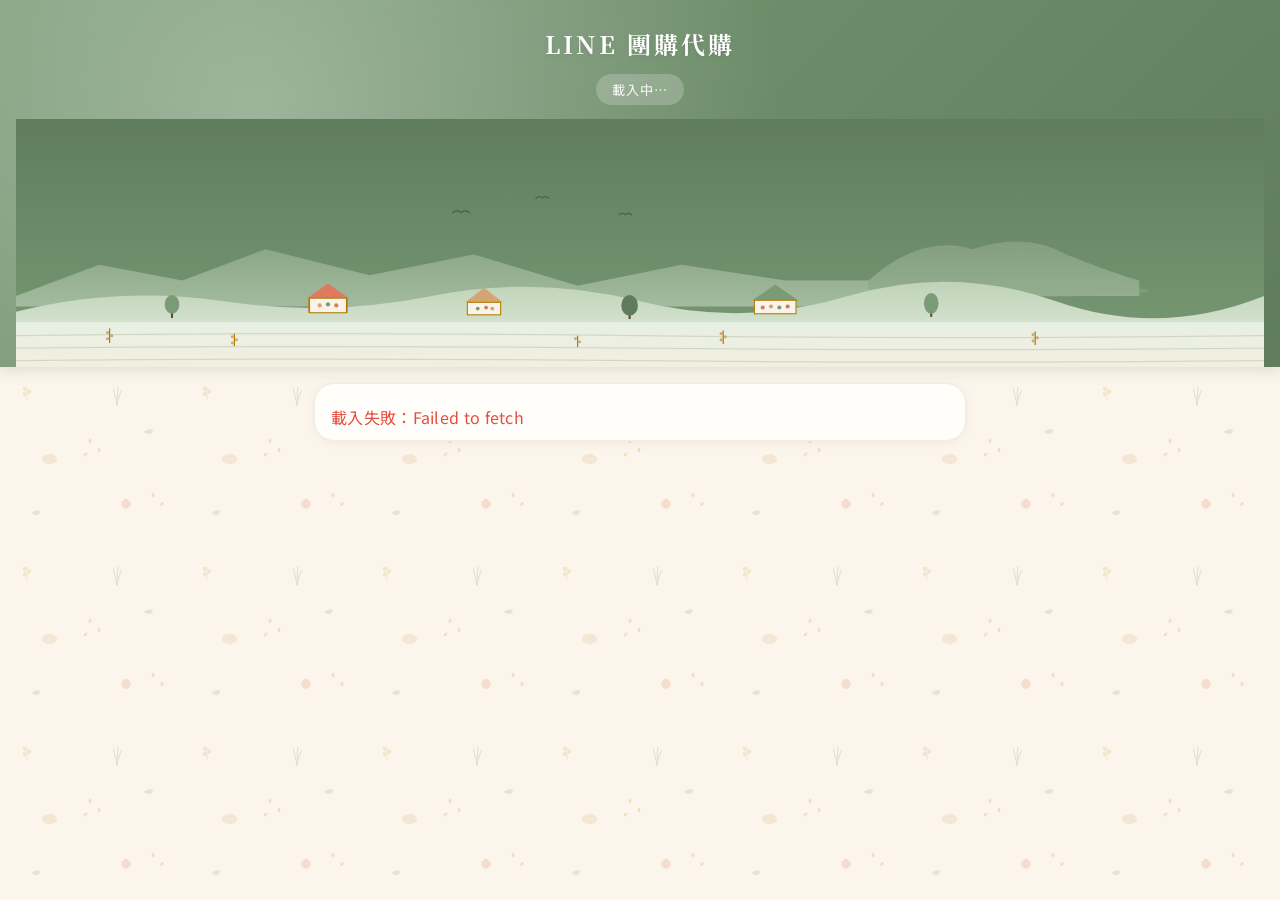
==== index.html @ 14079dd7 "初版 LINE 團購代購網頁（宜蘭小農市集 demo） - 前後臺分離：前臺客人下單、後臺商家/攤位/排班/訂單/報表管理 - 架構：GitHub Pages + Google Sheets + Ap" ====
<!DOCTYPE html>
<html lang="zh-TW">
<head>
<meta charset="UTF-8">
<meta name="viewport" content="width=device-width, initial-scale=1">
<title>LINE 團購代購</title>
<link rel="preconnect" href="https://fonts.googleapis.com">
<link rel="preconnect" href="https://fonts.gstatic.com" crossorigin>
<link href="https://fonts.googleapis.com/css2?family=Noto+Sans+TC:wght@400;500;600;700&family=Noto+Serif+TC:wght@500;600;700&display=swap" rel="stylesheet">
<link rel="stylesheet" href="css/style.css?v=20261124i">
</head>
<body>
<header>
  <h1 id="siteTitle">LINE 團購代購</h1>
  <div class="sub" id="weekLabel">載入中…</div>
  <img src="assets/banner-ilan.svg?v=1" class="banner-illustration" alt="宜蘭小農市集" aria-hidden="true">
</header>

<div class="container" id="main">
  <div class="card">載入中…</div>
</div>

<div class="summary" id="summary" style="display:none;">
  <div>小計 <span class="total-amt" id="totalAmt">0</span></div>
  <button class="btn" id="checkoutBtn">結帳 / 送單</button>
</div>

<!-- 結帳彈窗 -->
<div id="modal" style="display:none;position:fixed;inset:0;background:rgba(0,0,0,0.5);z-index:99;align-items:center;justify-content:center;">
  <div class="card" style="max-width:480px;width:92%;max-height:90vh;overflow:auto;">
    <h3>確認訂單</h3>
    <div id="checkoutItems"></div>
    <label>購買人姓名（必填，可本名/暱稱）</label>
    <input id="custName" placeholder="例：小美">
    <label>電話（可不填）</label>
    <input id="custPhone" placeholder="09xx-xxxxxx">
    <label>備註</label>
    <textarea id="custNote" rows="2" placeholder="可留下取貨提醒"></textarea>
    <div style="margin-top:12px;display:flex;gap:8px;justify-content:flex-end;">
      <button class="btn btn-ghost" onclick="closeModal()">再修改</button>
      <button class="btn" id="submitOrderBtn">確認送出</button>
    </div>
  </div>
</div>

<script src="js/config.js?v=20261124h"></script>
<script src="js/api.js?v=20261124h"></script>
<script src="js/app.js?v=20261124h"></script>
</body>
</html>
---- css/style.css ----
/* =====================================================
   LINE 團購代購 — 溫馨手作風 v1.6
   手機優先 RWD｜奶油米色｜圓角｜慢字體
===================================================== */
:root {
  --primary: #7A9B76;         /* 鼠尾草綠 */
  --primary-dark: #5F7D5C;
  --primary-light: #E8EFE4;
  --accent: #E07A5F;          /* 暖陶土紅 */
  --accent-light: #FDEDE4;
  --warn: #D4A574;            /* 暖奶油黃 */
  --warn-bg: #FBF0DE;
  --hot: #D97757;             /* 熱銷橘 */
  --danger: #C67B6A;
  --bg: #FBF5EC;              /* 奶油米底 */
  --card: #FFFEFB;            /* 偏暖白 */
  --surface: #F5EDE0;         /* 深一點的米 */
  --text: #3D3B37;            /* 深暖棕 */
  --title: #2B2824;
  --muted: #8A8679;
  --border: #E8DDC8;
  --shadow: 0 2px 10px rgba(124, 95, 60, 0.07);
  --shadow-lg: 0 8px 28px rgba(124, 95, 60, 0.12);
  --radius: 20px;
  --radius-sm: 14px;
  --radius-pill: 999px;
}

* { box-sizing: border-box; }
html {
  -webkit-text-size-adjust: 100%;
  font-size: 16px;
}
body {
  margin: 0;
  font-family: "Noto Sans TC", -apple-system, "Microsoft JhengHei", sans-serif;
  background: var(--bg) url('../assets/pattern-doodle.svg');
  background-repeat: repeat;
  background-size: 180px auto;
  color: var(--text);
  line-height: 1.65;
  letter-spacing: 0.3px;
  padding-bottom: 120px;
  -webkit-font-smoothing: antialiased;
  text-rendering: optimizeLegibility;
}

/* 商家名用更慢更有味道的襯線字 */
.parent-name, header h1, .modal-content h3, .section-title {
  font-family: "Noto Serif TC", "Noto Sans TC", serif;
  letter-spacing: 1px;
}

/* ---------- 標題列 ---------- */
header {
  background:
    radial-gradient(circle at 20% 30%, rgba(255,255,255,0.3), transparent 50%),
    linear-gradient(135deg, var(--primary) 0%, var(--primary-dark) 100%);
  color: #fff;
  padding: 24px 16px 0;
  text-align: center;
  position: relative;
  box-shadow: 0 3px 14px rgba(95, 125, 92, 0.2);
  overflow: hidden;
}
header h1 {
  margin: 0;
  font-size: 1.5rem;
  font-weight: 700;
  letter-spacing: 3px;
  text-shadow: 0 2px 4px rgba(0,0,0,0.08);
  position: relative;
  z-index: 2;
}
.sub {
  font-size: 0.82rem;
  opacity: 0.96;
  margin-top: 10px;
  display: inline-block;
  background: rgba(255,255,255,0.22);
  padding: 5px 16px;
  border-radius: var(--radius-pill);
  backdrop-filter: blur(6px);
  letter-spacing: 1.2px;
  position: relative;
  z-index: 2;
}
.banner-illustration {
  display: block;
  width: 100%;
  height: auto;
  margin-top: 14px;
  margin-bottom: -2px;
}

/* ---------- 容器 ---------- */
.container { max-width: 680px; margin: 0 auto; padding: 16px 14px; }

/* ---------- 區段標題 ---------- */
.section-title {
  font-weight: 700;
  font-size: 1.05rem;
  margin: 24px 6px 12px;
  color: var(--title);
  text-align: center;
  position: relative;
  padding: 0 60px;
}
.section-title::before,
.section-title::after {
  content: '';
  position: absolute;
  top: 50%;
  width: 40px;
  height: 1px;
  background: var(--border);
}
.section-title::before { left: 0; }
.section-title::after { right: 0; }

/* ---------- 卡片 ---------- */
.card {
  background: var(--card);
  border-radius: var(--radius);
  padding: 20px 16px 10px;
  margin-bottom: 16px;
  box-shadow: var(--shadow);
  border: 1px solid rgba(232, 221, 200, 0.5);
  overflow: hidden;
}

/* ---------- 商家 / 攤位 卡片頂部（照片＋名字置中） ---------- */
.parent-head {
  text-align: center;
  padding-bottom: 14px;
  margin-bottom: 8px;
  border-bottom: 1px dashed var(--border);
  position: relative;
}
.parent-pic {
  width: 100%;
  max-width: 320px;
  aspect-ratio: 16 / 10;
  object-fit: cover;
  border-radius: var(--radius-sm);
  border: 1px solid var(--border);
  box-shadow: 0 3px 12px rgba(124, 95, 60, 0.1);
  display: block;
  margin: 0 auto 14px;
  background: var(--surface);
}
.parent-pic.placeholder {
  display: flex; align-items: center; justify-content: center;
  color: #c9c0b1; font-size: 2.5rem;
  background: var(--surface);
}
.parent-title { margin: 0; }
.parent-name {
  font-weight: 700; font-size: 1.3rem;
  color: var(--title);
  line-height: 1.3;
  margin-bottom: 6px;
}

/* ---------- Tag ---------- */
.tag {
  display: inline-block;
  padding: 4px 12px;
  border-radius: var(--radius-pill);
  font-size: 0.75rem;
  font-weight: 600;
  background: var(--surface);
  color: var(--muted);
  letter-spacing: 0.5px;
}
.tag.fee {
  background: var(--warn-bg);
  color: #8B6914;
  border: 1px solid #E8CF9E;
}
.tag.free {
  background: var(--primary-light);
  color: var(--primary-dark);
  border: 1px solid #C8D9C3;
}
.tag.hot {
  background: linear-gradient(135deg, var(--hot), #C85F3F);
  color: #fff;
  box-shadow: 0 2px 6px rgba(217, 119, 87, 0.3);
}

/* ---------- 商品列（手機優先 flex） ---------- */
.item-row {
  display: flex;
  align-items: center;
  gap: 12px;
  padding: 12px 4px;
  border-bottom: 1px dashed var(--border);
}
.item-row:last-child { border-bottom: none; }
.item-pic {
  width: 72px; height: 72px;
  object-fit: cover; border-radius: 14px;
  border: 1px solid var(--border);
  cursor: zoom-in;
  background: var(--surface);
  flex-shrink: 0;
  transition: transform 0.2s;
}
.item-pic:hover { transform: scale(1.04); }
.item-pic.placeholder {
  display: flex; align-items: center; justify-content: center;
  color: #c9c0b1; font-size: 1.6rem; cursor: default;
}
.item-info {
  flex: 1 1 0;
  min-width: 0;
  display: flex;
  flex-direction: column;
  gap: 3px;
}
.item-name {
  font-size: 0.98rem;
  font-weight: 600;
  color: var(--title);
  line-height: 1.35;
  word-break: break-word;
}
.item-name small {
  font-weight: 400; color: var(--muted);
  font-size: 0.78rem;
}
.item-price {
  font-family: "Noto Serif TC", serif;
  font-weight: 700; color: var(--primary-dark);
  font-size: 1.1rem;
  white-space: nowrap;
}

/* ---------- 數量控制 ---------- */
.qty-ctrl {
  display: flex; align-items: center; gap: 2px;
  background: var(--surface);
  border-radius: var(--radius-pill);
  padding: 3px;
  flex-shrink: 0;
}
.qty-ctrl button {
  width: 34px; height: 34px; border-radius: 50%;
  border: none; background: #fff;
  cursor: pointer; font-size: 1.3rem; font-weight: 700;
  color: var(--primary-dark);
  box-shadow: 0 1px 3px rgba(0,0,0,0.08);
  transition: all 0.15s;
  display: flex; align-items: center; justify-content: center;
  padding: 0;
}
.qty-ctrl button:active:not(:disabled) { transform: scale(0.92); }
.qty-ctrl button:hover:not(:disabled) { background: var(--primary); color: #fff; }
.qty-ctrl button:disabled { opacity: 0.35; cursor: not-allowed; }
.qty-ctrl input {
  width: 38px; height: 34px; text-align: center;
  border: none; background: transparent;
  font-size: 1rem; font-weight: 700;
  color: var(--title);
  outline: none;
  -moz-appearance: textfield;
  padding: 0;
}
.qty-ctrl input::-webkit-outer-spin-button,
.qty-ctrl input::-webkit-inner-spin-button { -webkit-appearance: none; margin: 0; }

/* ---------- 按鈕 ---------- */
.btn {
  display: inline-block;
  padding: 11px 24px;
  border-radius: var(--radius-pill);
  border: none;
  background: var(--primary);
  color: #fff;
  font-size: 1rem;
  font-weight: 700;
  cursor: pointer;
  transition: all 0.2s;
  box-shadow: 0 2px 8px rgba(122, 155, 118, 0.3);
  letter-spacing: 0.5px;
  font-family: inherit;
}
.btn:hover:not(:disabled) {
  background: var(--primary-dark);
  transform: translateY(-1px);
  box-shadow: 0 4px 14px rgba(122, 155, 118, 0.4);
}
.btn:active:not(:disabled) { transform: translateY(0); }
.btn-ghost {
  background: transparent; color: var(--primary-dark);
  border: 1.5px solid var(--primary);
  box-shadow: none;
}
.btn-ghost:hover:not(:disabled) {
  background: var(--primary-light);
  box-shadow: none;
  transform: none;
}
.btn-danger { background: var(--danger); box-shadow: 0 2px 8px rgba(198, 123, 106, 0.3); }
.btn-danger:hover:not(:disabled) { background: #A66455; }
.btn:disabled { background: #d0d4db; cursor: not-allowed; box-shadow: none; }

/* ---------- 表單 ---------- */
input, select, textarea {
  width: 100%;
  padding: 11px 14px;
  border: 1.5px solid var(--border);
  border-radius: var(--radius-sm);
  font-size: 1rem;
  font-family: inherit;
  background: #FFFEFB;
  transition: border-color 0.15s, box-shadow 0.15s;
  color: var(--title);
}
input:focus, select:focus, textarea:focus {
  outline: none;
  border-color: var(--primary);
  box-shadow: 0 0 0 3px var(--primary-light);
}
label {
  display: block; margin: 8px 0 4px;
  font-weight: 700; font-size: 0.88rem;
  color: var(--title);
}

/* ---------- 底部結帳條 ---------- */
.summary {
  position: fixed; bottom: 0; left: 0; right: 0;
  background: rgba(255, 254, 251, 0.98);
  backdrop-filter: blur(10px);
  border-top: 1px solid var(--border);
  padding: 14px 16px;
  padding-bottom: max(14px, env(safe-area-inset-bottom));
  display: flex; justify-content: space-between; align-items: center;
  box-shadow: 0 -3px 20px rgba(124, 95, 60, 0.1);
  z-index: 10;
}
.summary > div:first-child { color: var(--muted); font-size: 0.85rem; letter-spacing: 1px; }
.total-amt {
  font-family: "Noto Serif TC", serif;
  font-size: 1.7rem; font-weight: 700;
  color: var(--primary-dark); margin-left: 6px;
  display: inline-block;
}
.summary .btn { padding: 12px 26px; font-size: 1.05rem; }

/* ---------- 鎖單橫幅 ---------- */
.locked-banner {
  background: linear-gradient(135deg, var(--warn-bg), #F5E3C5);
  color: #8B6914;
  padding: 14px 16px; border-radius: var(--radius); text-align: center;
  margin-bottom: 14px; font-weight: 700;
  border: 1px solid #E8CF9E;
  letter-spacing: 1px;
}

/* ---------- 後台 ---------- */
.tabs { display: flex; gap: 6px; margin-bottom: 14px; flex-wrap: wrap; }
.tab {
  padding: 8px 16px; background: #fff;
  border: 1.5px solid var(--border); border-radius: var(--radius-pill);
  cursor: pointer; font-size: 0.88rem; font-weight: 600;
  color: var(--muted); transition: all 0.15s;
}
.tab:hover { border-color: var(--primary); color: var(--primary-dark); }
.tab.active {
  background: var(--primary); color: #fff; border-color: var(--primary);
  box-shadow: 0 2px 8px rgba(122, 155, 118, 0.35);
}
table { width: 100%; border-collapse: collapse; font-size: 0.88rem; }
th, td { padding: 9px 10px; text-align: left; border-bottom: 1px solid var(--border); white-space: nowrap; }
th { background: var(--surface); font-weight: 700; color: var(--muted); font-size: 0.8rem; }
tr:hover td { background: #FBF7EC; }

/* ---------- Loading ---------- */
#loading {
  position: fixed; inset: 0; background: rgba(251, 245, 236, 0.9);
  backdrop-filter: blur(4px);
  display: none; align-items: center; justify-content: center; z-index: 999;
  flex-direction: column; gap: 14px; color: var(--primary-dark); font-weight: 700;
  letter-spacing: 2px;
}
#loading.show { display: flex; }
.spinner {
  width: 46px; height: 46px; border: 4px solid var(--primary-light);
  border-top-color: var(--primary); border-radius: 50%;
  animation: spin 0.8s linear infinite;
}
@keyframes spin { to { transform: rotate(360deg); } }

/* ---------- 後台 header tools ---------- */
.header-tools { display: flex; gap: 10px; justify-content: center; align-items: center; margin-top: 8px; flex-wrap: wrap; }
.logout-btn {
  background: rgba(255,255,255,0.25); color: #fff;
  border: 1px solid rgba(255,255,255,0.4);
  padding: 4px 14px; border-radius: var(--radius-pill); cursor: pointer; font-size: 0.8rem;
  font-weight: 600;
  letter-spacing: 1px;
}
.logout-btn:hover { background: rgba(255,255,255,0.4); }

/* ---------- 彈窗 ---------- */
.modal {
  position: fixed; inset: 0; background: rgba(61, 59, 55, 0.55);
  backdrop-filter: blur(5px);
  z-index: 100; display: none; align-items: center; justify-content: center;
  padding: 16px;
}
.modal.show { display: flex; animation: fadeIn 0.2s; }
@keyframes fadeIn { from { opacity: 0; } to { opacity: 1; } }
.modal-content {
  background: var(--card); border-radius: var(--radius); padding: 24px;
  max-width: 540px; width: 100%; max-height: 90vh; overflow-y: auto;
  box-shadow: var(--shadow-lg);
  animation: slideUp 0.25s;
}
@keyframes slideUp { from { transform: translateY(20px); opacity: 0; } to { transform: translateY(0); opacity: 1; } }
.modal-content h3 {
  margin: 0 0 18px; padding-bottom: 12px;
  border-bottom: 2px solid var(--primary);
  font-weight: 700;
}
.modal-actions {
  display: flex; gap: 10px; justify-content: flex-end;
  margin-top: 20px; padding-top: 14px; border-top: 1px solid var(--border);
}
.form-field { margin-bottom: 14px; }
.form-field label { font-weight: 700; font-size: 0.9rem; }
.form-field .field-hint { font-size: 0.78rem; color: var(--muted); margin-top: 4px; }

/* ---------- 排班勾選區 ---------- */
.checkbox-row {
  display: flex; align-items: center; gap: 10px;
  padding: 10px; border-radius: var(--radius-sm);
  transition: background 0.15s;
}
.checkbox-row:hover { background: var(--surface); }
.checkbox-row input[type=checkbox] { width: 22px; height: 22px; accent-color: var(--primary); flex-shrink: 0; }
.checkbox-row label { flex: 1; cursor: pointer; font-weight: 500; margin: 0; }
.schedule-box {
  background: var(--surface); border-radius: var(--radius); padding: 14px; margin-top: 12px;
}
.schedule-box h4 { margin: 0 0 8px; font-size: 0.95rem; color: var(--title); }

/* ---------- 訂單卡片 ---------- */
.order-card {
  border: 1px solid var(--border); border-radius: var(--radius-sm);
  padding: 14px; margin-bottom: 10px; background: var(--card);
  box-shadow: var(--shadow);
}
.order-head { display: flex; justify-content: space-between; font-size: 0.85rem; color: var(--muted); margin-bottom: 8px; flex-wrap: wrap; gap: 4px; }
.order-head b { color: var(--title); font-size: 1rem; }
.order-items { font-size: 0.9rem; margin: 0; padding: 0; }
.order-items li { list-style: none; display: flex; justify-content: space-between; padding: 3px 0; gap: 8px; }
.order-total {
  text-align: right; font-weight: 800;
  color: var(--primary-dark); margin-top: 8px;
  font-size: 1.1rem; font-family: "Noto Serif TC", serif;
}

/* ---------- 空狀態 ---------- */
.empty-state {
  text-align: center; padding: 40px 20px;
  color: var(--muted);
}
.empty-state .icon { font-size: 3rem; margin-bottom: 10px; display: block; }

/* ---------- 窄螢幕（<480px 手機） ---------- */
@media (max-width: 480px) {
  html { font-size: 15px; }
  .container { padding: 12px 10px; }
  header { padding: 18px 14px 22px; }
  header h1 { font-size: 1.3rem; letter-spacing: 2px; }
  .sub { font-size: 0.78rem; }
  .card { padding: 16px 12px 6px; border-radius: 16px; }
  .parent-pic { max-width: 100%; aspect-ratio: 16 / 9; margin-bottom: 12px; }
  .parent-name { font-size: 1.15rem; }
  .item-row { gap: 10px; padding: 11px 2px; }
  .item-pic { width: 64px; height: 64px; border-radius: 12px; }
  .item-name { font-size: 0.93rem; }
  .item-price { font-size: 1rem; }
  .qty-ctrl { padding: 2px; }
  .qty-ctrl button { width: 30px; height: 30px; font-size: 1.15rem; }
  .qty-ctrl input { width: 32px; font-size: 0.95rem; }
  .total-amt { font-size: 1.45rem; }
  .summary { padding: 12px 14px; }
  .summary .btn { padding: 11px 20px; font-size: 1rem; }
  .section-title { padding: 0 44px; font-size: 1rem; }
  .section-title::before, .section-title::after { width: 30px; }
}

/* ---------- 超窄螢幕（<360px） ---------- */
@media (max-width: 360px) {
  .item-row { gap: 8px; }
  .item-pic { width: 56px; height: 56px; }
  .qty-ctrl button { width: 28px; height: 28px; font-size: 1.05rem; }
  .qty-ctrl input { width: 28px; font-size: 0.9rem; }
  .item-name { font-size: 0.88rem; }
  .item-price { font-size: 0.95rem; }
  .total-amt { font-size: 1.3rem; }
  .summary > div:first-child { font-size: 0.75rem; }
  .summary .btn { padding: 10px 16px; font-size: 0.95rem; }
}
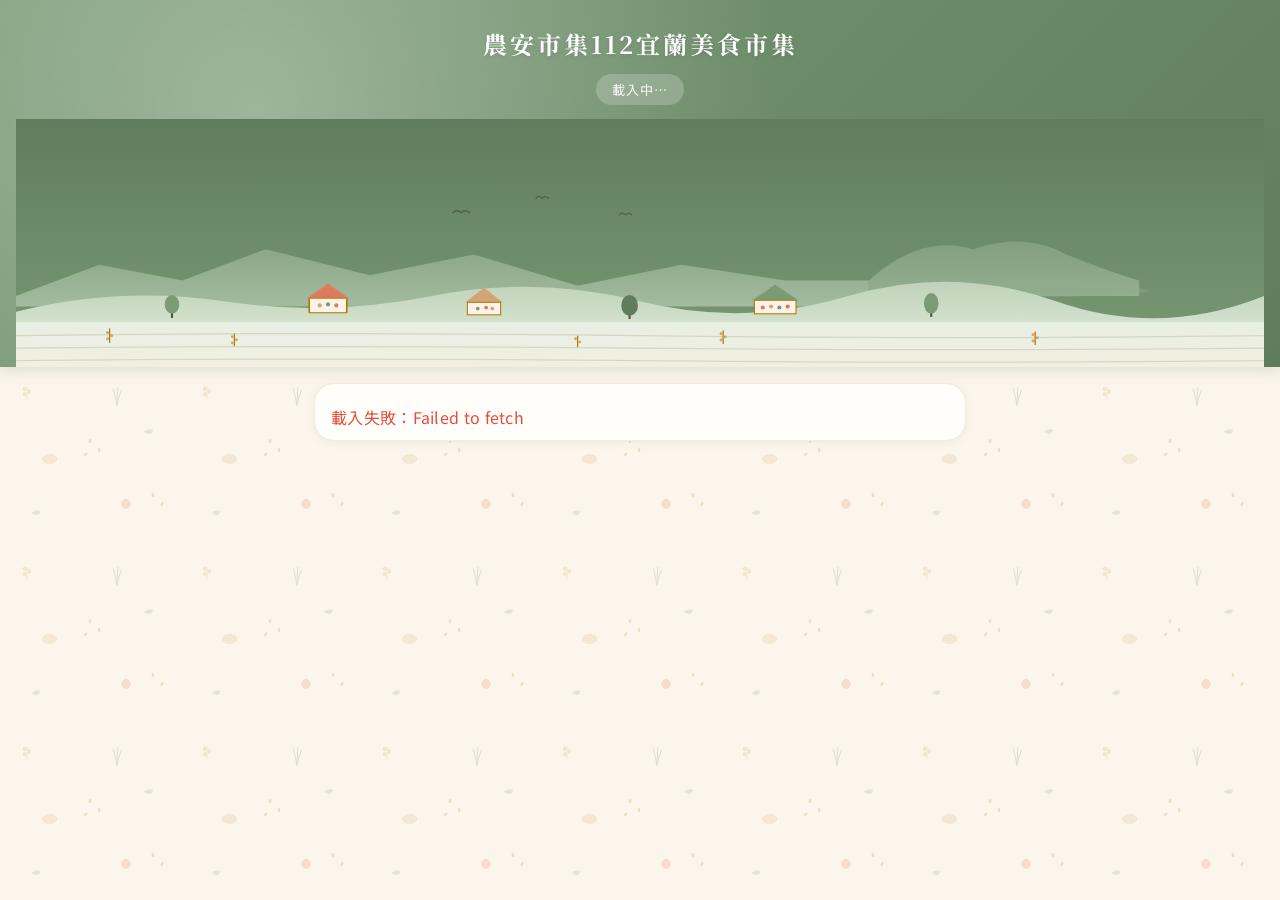
==== commit f43ff47b: "網站名稱可從 Settings 試算表設定；預設改為「農安市集112宜蘭美食市集」 - Code.gs getPublic 新增 publicSettings 回傳 site_title/site_s" ====
--- a/index.html
+++ b/index.html
@@ -3,7 +3,7 @@
 <head>
 <meta charset="UTF-8">
 <meta name="viewport" content="width=device-width, initial-scale=1">
-<title>LINE 團購代購</title>
+<title>農安市集112宜蘭美食市集</title>
 <link rel="preconnect" href="https://fonts.googleapis.com">
 <link rel="preconnect" href="https://fonts.gstatic.com" crossorigin>
 <link href="https://fonts.googleapis.com/css2?family=Noto+Sans+TC:wght@400;500;600;700&family=Noto+Serif+TC:wght@500;600;700&display=swap" rel="stylesheet">
@@ -11,7 +11,7 @@
 </head>
 <body>
 <header>
-  <h1 id="siteTitle">LINE 團購代購</h1>
+  <h1 id="siteTitle">農安市集112宜蘭美食市集</h1>
   <div class="sub" id="weekLabel">載入中…</div>
   <img src="assets/banner-ilan.svg?v=1" class="banner-illustration" alt="宜蘭小農市集" aria-hidden="true">
 </header>
@@ -43,8 +43,8 @@
   </div>
 </div>
 
-<script src="js/config.js?v=20261124h"></script>
-<script src="js/api.js?v=20261124h"></script>
-<script src="js/app.js?v=20261124h"></script>
+<script src="js/config.js?v=20261124k"></script>
+<script src="js/api.js?v=20261124k"></script>
+<script src="js/app.js?v=20261124k"></script>
 </body>
 </html>
